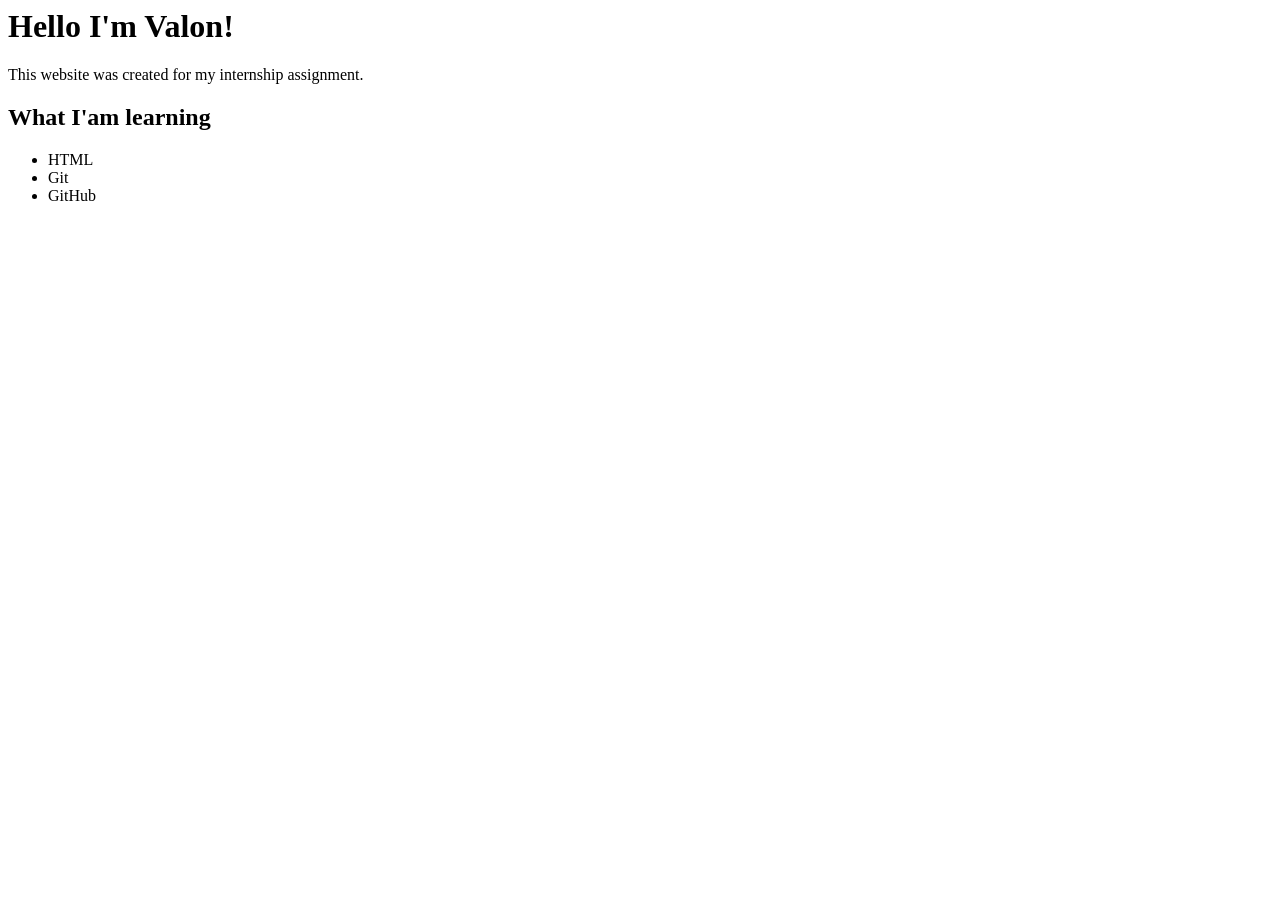
==== index.html @ b17ac3b4 "Add simple HTML website" ====
<html lang="en">
  <head>
    <meta charset="UTF-8" />
    <meta name="viewport" content="width=device-width, initial-scale=1.0" />
    <title>Git Practice</title>
  </head>
  <body>
    <h1>Hello I'm Valon!</h1>
    <p>This website was created for my internship assignment.</p>
    <h2>What I'am learning</h2>
    <ul>
      <li>HTML</li>    
      <li>Git</li>
      <li>GitHub</li>
    </ul>
  </body>
</html>
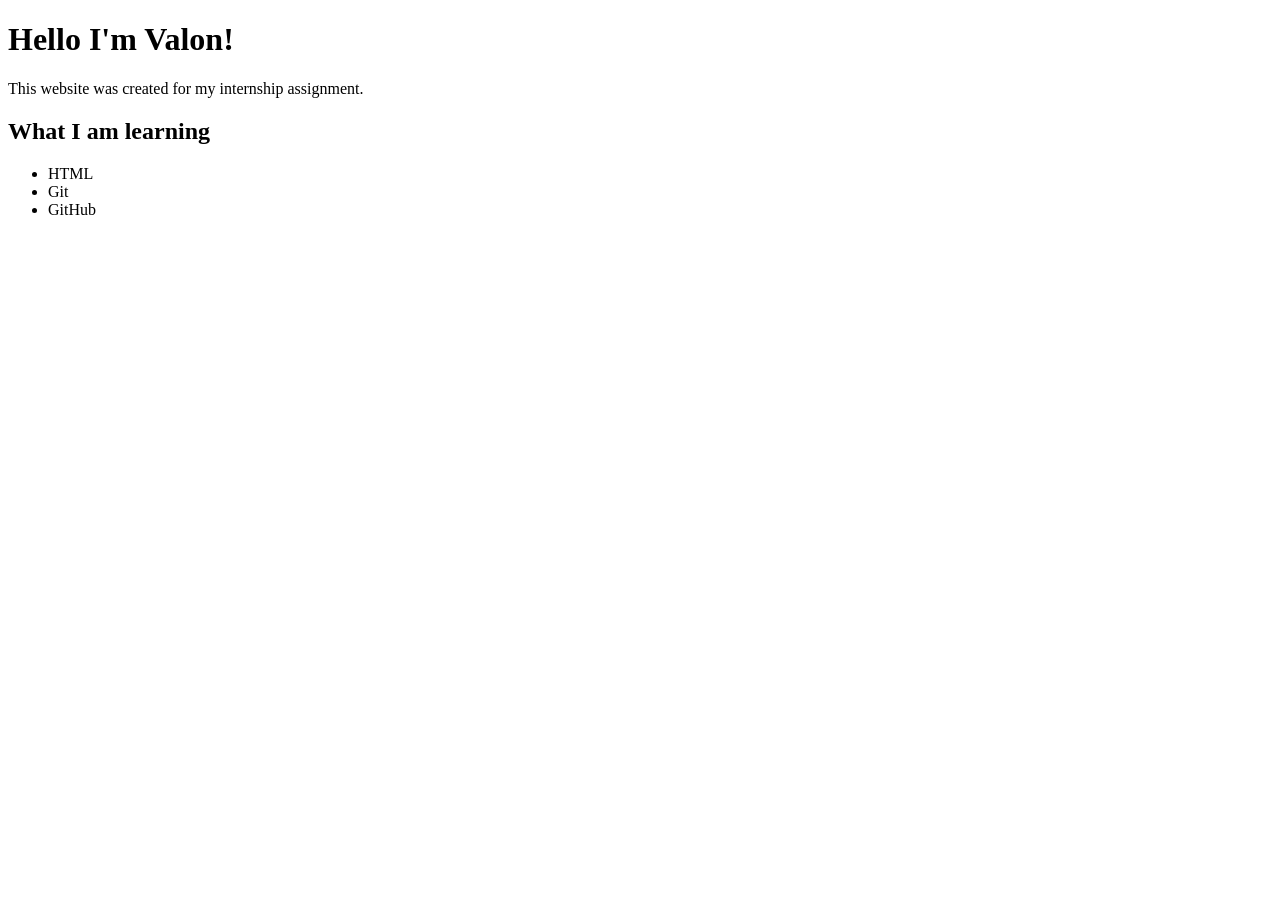
==== commit f512ede7: "Fix HTML doctype and heading text" ====
--- a/index.html
+++ b/index.html
@@ -1,3 +1,4 @@
+<!DOCTYPE html>
 <html lang="en">
   <head>
     <meta charset="UTF-8" />
@@ -7,7 +8,7 @@
   <body>
     <h1>Hello I'm Valon!</h1>
     <p>This website was created for my internship assignment.</p>
-    <h2>What I'am learning</h2>
+    <h2>What I am learning</h2>
     <ul>
       <li>HTML</li>    
       <li>Git</li>
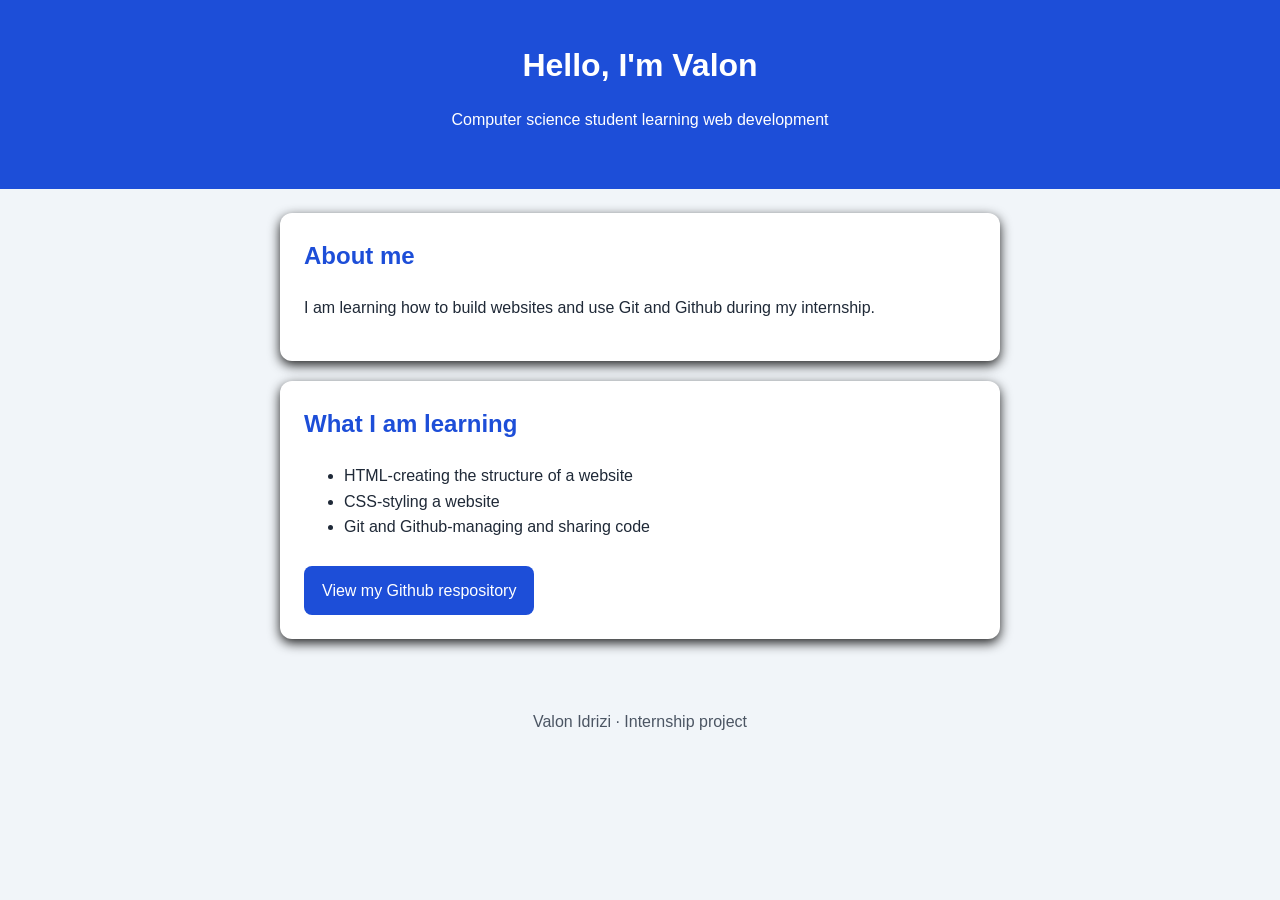
==== commit cb68f353: "Add simple website with HTML and CSS" ====
--- a/index.html
+++ b/index.html
@@ -3,16 +3,36 @@
   <head>
     <meta charset="UTF-8" />
     <meta name="viewport" content="width=device-width, initial-scale=1.0" />
-    <title>Git Practice</title>
+    <title>Valon idrizi</title>
+    <link rel="stylesheet" href="style.css" /> 
   </head>
   <body>
-    <h1>Hello I'm Valon!</h1>
-    <p>This website was created for my internship assignment.</p>
-    <h2>What I am learning</h2>
-    <ul>
-      <li>HTML</li>    
-      <li>Git</li>
-      <li>GitHub</li>
-    </ul>
+    <header>
+      <h1>Hello, I'm Valon</h1>
+      <p>Computer science student learning web development</p>
+    </header>
+    <main>
+      <section>
+        <h2>About me</h2>
+        <p>
+          I am learning how to build websites and use Git and Github during my internship.
+        </p>
+      </section>
+      <section>
+        <h2>What I am learning</h2>
+        <ul>
+          <li>HTML-creating the structure of a website</li>
+          <li>CSS-styling a website</li>
+          <li>Git and Github-managing and sharing code</li>
+        </ul>
+        <a class="button" href="https://github.com/Valonidrizii/Git-praktike">
+          View my Github respository
+        </a>
+      </section>
+    </main>
+<footer>
+  <p>Valon Idrizi · Internship project </p>
+</footer>
   </body>
-</html> 
+</html>
+
--- a/style.css
+++ b/style.css
@@ -0,0 +1,68 @@
+*{
+  box-sizing: border-box;
+}
+
+body{
+  margin: 0;
+  font-family: Arial, Helvetica, sans-serif;
+  line-height: 1.6;
+  background-color: #f1f5f9;
+  color: #1f2937;
+}
+
+header{
+  padding: 40px 20px;
+  background-color: #1d4ed8;
+  color: white;
+  text-align: center;
+}
+header h1 {
+  margin: 0;
+}
+
+main{
+  max-width: 760px;
+  margin: 0 auto;
+  padding: 24px 20px;
+}
+
+section{
+  margin-bottom: 20px;
+  padding: 24px;
+  background-color: white;
+  border-radius: 12px;
+  box-shadow: 0 4px 12px rgba(0,0,0,0.88);
+}
+
+h2{
+  margin-top: 0;
+  color: #1d4ed8;
+}
+ul{
+  padding-left: 20px;
+}
+
+li{
+  margin-left: 20px;
+}
+
+.button{
+  display:inline-block;
+  margin-top: 10px;
+  padding:12px 18px;
+  background-color: #1d4ed8;
+  color: white;
+  text-decoration: none;
+  border-radius: 8px;
+}
+
+.button:hover{
+  background-color: #1e40af;
+}
+
+footer{
+  padding: 10px 20px;
+  color: #4b5563;
+  text-align: center;
+}
+
